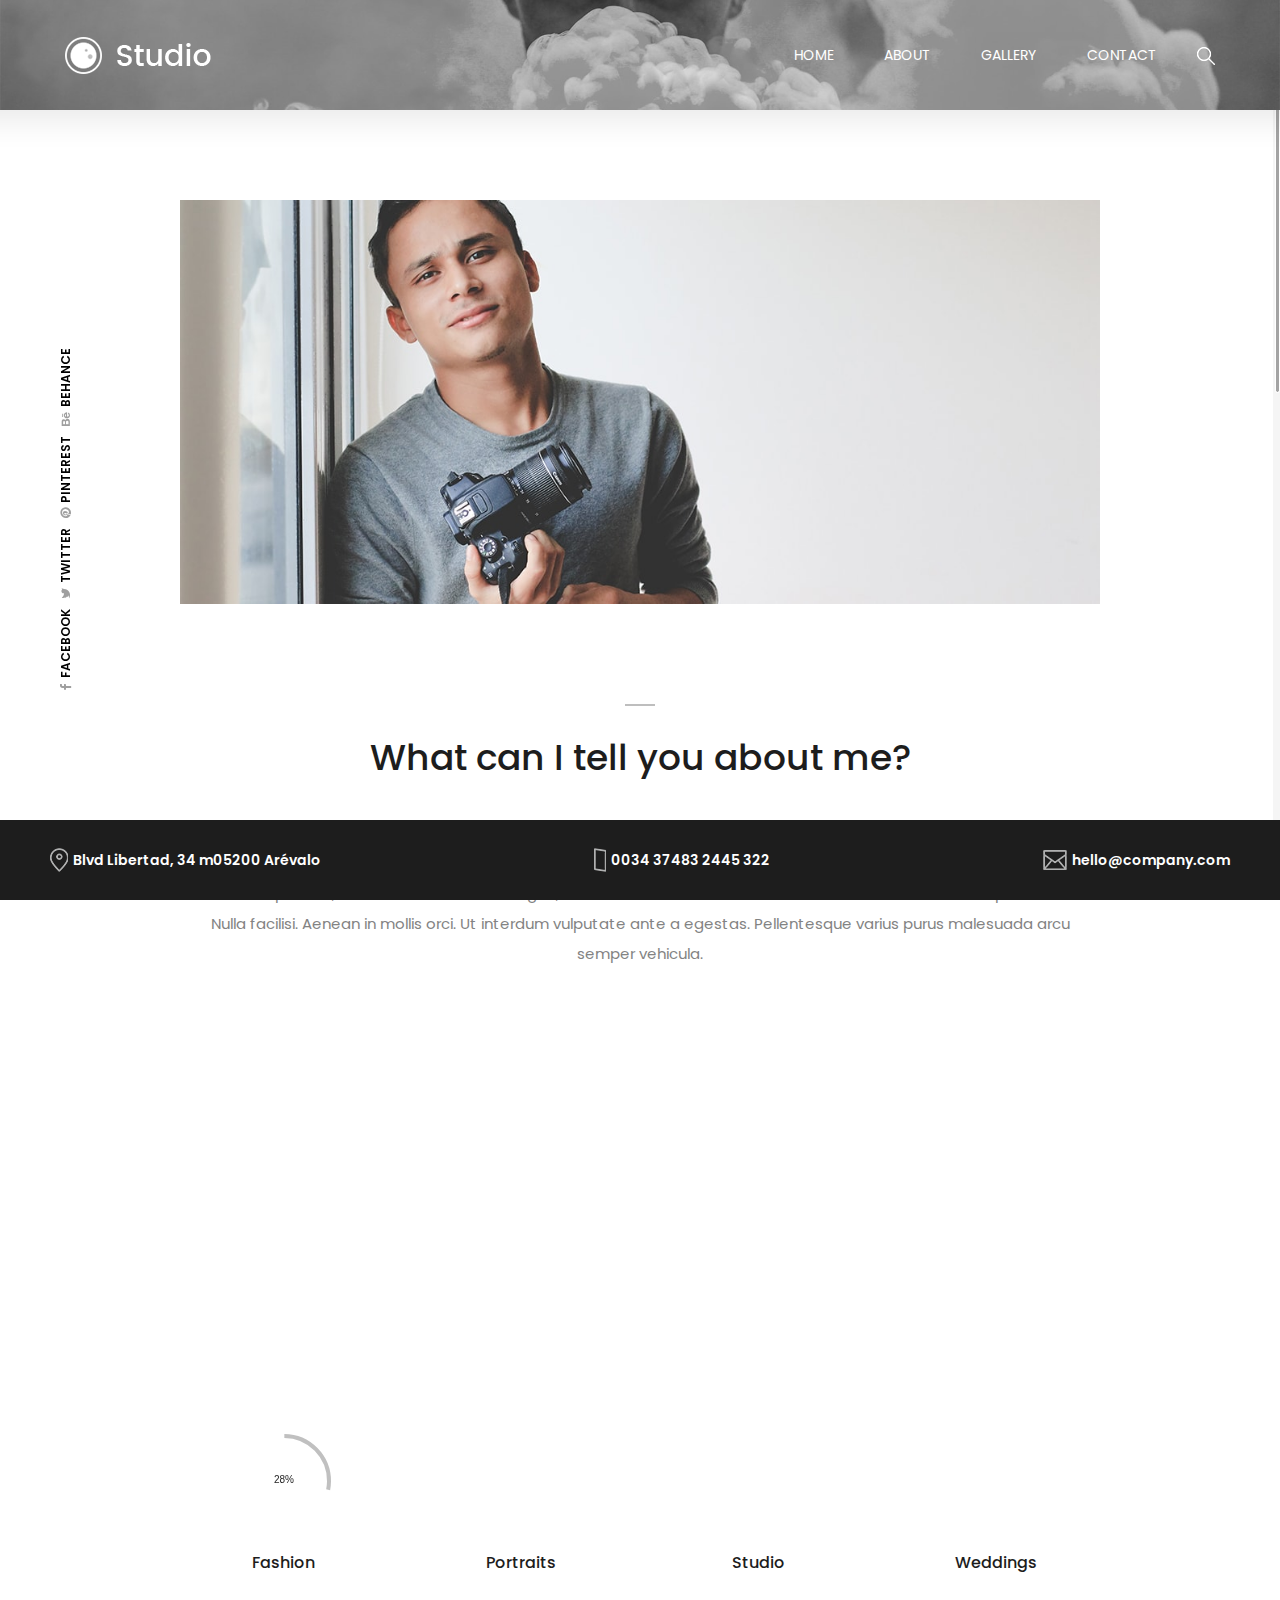
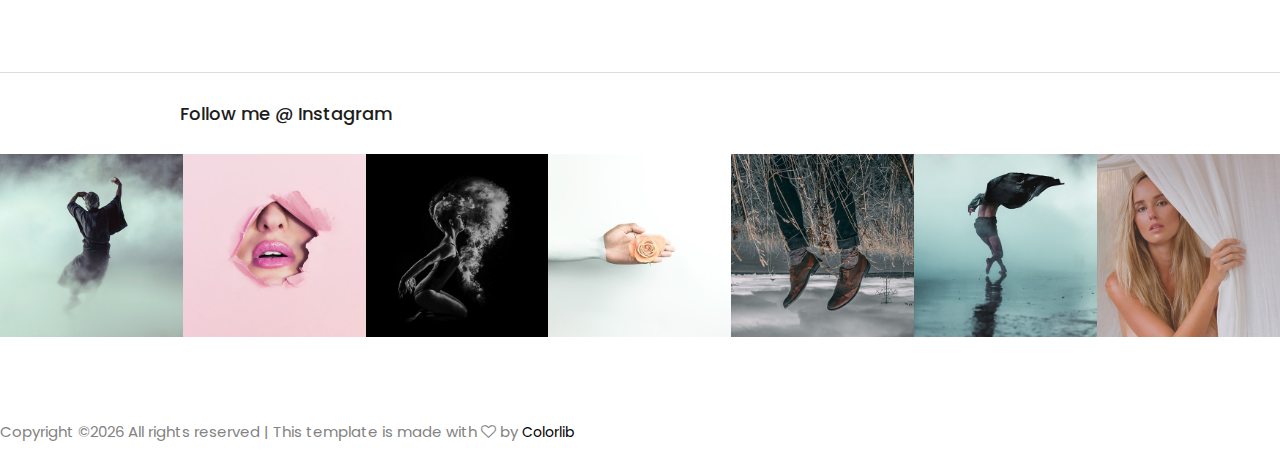
==== about-me.html @ e67a6302 "Initial Commit" ====
<!DOCTYPE html>
<html lang="en">

<head>
    <meta charset="UTF-8">
    <meta name="description" content="">
    <meta http-equiv="X-UA-Compatible" content="IE=edge">
    <meta name="viewport" content="width=device-width, initial-scale=1, shrink-to-fit=no">
    <!-- The above 4 meta tags *must* come first in the head; any other head content must come *after* these tags -->

    <!-- Title  -->
    <title>Studio - Creative Photography Template | About Me</title>

    

    <!-- Core Style CSS -->
    <link rel="stylesheet" href="css/core-style.css">
    <link rel="stylesheet" href="style.css">

    <!-- Responsive CSS -->
    <link href="css/responsive.css" rel="stylesheet">

</head>

<body>
    <!-- Preloader -->
    <div id="preloader">
        <div class="showbox">
            <div class="loader">
                <svg class="circular" viewBox="25 25 50 50">
                    <circle class="path" cx="50" cy="50" r="20" fill="none" stroke-width="2" stroke-miterlimit="10"/>
                </svg>
            </div>
        </div>
        <div class="questions-area text-center">
            <p>Did you know?</p>
            <ul>
                <li>The largest photography competition is 353,768 entries.</li>
                <li>Photography is the toughest profession in the world.</li>
                <li>The world’s largest photo album by dimensions was 13 ft 11.5 in x 17 ft.</li>
                <li>The world’s largest photo mosaic featured 176,175 pictures.</li>
                <li>The world’s largest camera lens was a 5200mm lens attached to a canon.</li>
            </ul>
        </div>
    </div>

    <!-- Gradient Background Overlay -->
    <div class="gradient-background-overlay"></div>

    <!-- Header Area Start -->
    <header class="header-area bg-img" style="background-image: url(img/bg-img/14.jpg);">
        <div class="container-fluid h-100">
            <div class="row h-100 align-items-center">
                <div class="col-12 h-100">
                    <div class="main-menu h-100">
                        <nav class="navbar h-100 navbar-expand-lg">
                            <!-- Logo Area  -->
                            <a class="navbar-brand" href="index.html"><img src="img/core-img/logo.png" alt="Logo"></a>

                            <button class="navbar-toggler" type="button" data-toggle="collapse" data-target="#studioMenu" aria-controls="studioMenu" aria-expanded="false" aria-label="Toggle navigation"><i class="fa fa-bars"></i> Menu</button>

                            <div class="collapse navbar-collapse" id="studioMenu">
                                <!-- Menu Area Start  -->
                                <ul class="navbar-nav ml-auto">
                                    <li class="nav-item active">
                                        <a class="nav-link" href="index.html">Home <span class="sr-only">(current)</span></a>
                                    </li>
                                   
                                    <li class="nav-item">
                                        <a class="nav-link" href="about-me.html">About</a>
                                    </li>
                                    <li class="nav-item">
                                        <a class="nav-link" href="portfolio.html">Gallery</a>
                                    </li>
                                   
                                    <li class="nav-item">
                                        <a class="nav-link" href="contact/contact.html">contact</a>
                                    </li>
                                </ul>
                                <!-- Search Form -->
                                <div class="header-search-form ml-auto">
                                    <form action="#">
                                        <input type="search" class="form-control" placeholder="Input your keyword then press enter..." id="search" name="search">
                                        <input class="d-none" type="submit" value="submit">
                                    </form>
                                </div>
                                <!-- Search btn -->
                                <div id="searchbtn">
                                    <img src="img/core-img/search.png" alt="">
                                </div>
                            </div>
                        </nav>
                    </div>
                </div>
            </div>
        </div>
    </header>
    <!-- Header Area End -->

    <!-- Social Sidebar Area Start -->
    <div class="social-sidebar-area">
        <!-- Social Area -->
        <div class="social-info-area">
            <a href="#" data-toggle="tooltip" data-placement="right" title="Facebook"><i class="fa fa-facebook" aria-hidden="true"></i> <span>Facebook</span></a>
            <a href="#" data-toggle="tooltip" data-placement="right" title="Twitter"><i class="fa fa-twitter" aria-hidden="true"></i> <span>Twitter</span></a>
            <a href="#" data-toggle="tooltip" data-placement="right" title="Pinterest"><i class="fa fa-pinterest" aria-hidden="true"></i> <span>Pinterest</span></a>
            <a href="#" data-toggle="tooltip" data-placement="right" title="Behance"><i class="fa fa-behance" aria-hidden="true"></i> <span>Behance</span></a>
        </div>
    </div>
    <!-- Social Sidebar Area End -->

    <!-- About Me Area Start -->
    <section class="about-me-area mt-100 section_padding_100">
        <div class="container">
            <div class="row justify-content-center">
                <div class="col-10">
                    <div class="about-me-thumb">
                        <img src="img/bg-img/about-me.jpg" alt="">
                    </div>
                </div>
                <div class="col-10">
                    <div class="about-content mt-100 mb-100 text-center">
                        <span></span>
                        <h2>What can I tell you about me?</h2>
                        <p>Lorem ipsum dolor sit amet, consectetur adipiscing elit. Sed vel lectus eu felis semper finibus ac eget ipsum. Lorem ipsum dolor sit amet, consectetur adipiscing elit. Etiam vulputate id justo quis facilisis. Vestibulum id orci ligula. Sed tempor, nunc ut sodales pulvinar, mauris ante euismod magna, at elementum lectus leo sed enim. Praesent dictum suscipit tincidunt. Nulla facilisi. Aenean in mollis orci. Ut interdum vulputate ante a egestas. Pellentesque varius purus malesuada arcu semper vehicula.</p>
                    </div>
                </div>
                <div class="col-10">
                    <div class="row">
                        <div class="col-12 col-md-4">
                            <div class="single-service-area section_padding_0_100 text-center wow fadeInUp" data-wow-delay="0.1s">
                                <img src="img/core-img/heart.png" alt="">
                                <h5>Wedding Photography</h5>
                                <p>Lorem ipsum dolor sit amet, consectetur adipiscing elit. Sed vel lectus eu felis semper finibus ac eget ipsum. Lorem ipsum.</p>
                            </div>
                        </div>
                        <div class="col-12 col-md-4">
                            <div class="single-service-area section_padding_0_100 text-center wow fadeInUp" data-wow-delay="0.4s">
                                <img src="img/core-img/photo-camera.png" alt="">
                                <h5>Studio Photography</h5>
                                <p>Lorem ipsum dolor sit amet, consectetur adipiscing elit. Sed vel lectus eu felis semper finibus ac eget ipsum. Lorem ipsum.</p>
                            </div>
                        </div>
                        <div class="col-12 col-md-4">
                            <div class="single-service-area section_padding_0_100 text-center wow fadeInUp" data-wow-delay="0.9s">
                                <img src="img/core-img/video-camera.png" alt="">
                                <h5>Portraits Photography</h5>
                                <p>Lorem ipsum dolor sit amet, consectetur adipiscing elit. Sed vel lectus eu felis semper finibus ac eget ipsum. Lorem ipsum.</p>
                            </div>
                        </div>
                    </div>
                </div>
                <div class="col-10">
                    <!-- Pie Bars Area Start -->
                    <div class="our-skills-area text-center">
                        <div class="row">
                            <div class="col-12 col-sm-6 col-md-3">
                                <div class="single-pie-bar" data-percent="75">
                                    <canvas class="bar-circle" width="100" height="100"></canvas>
                                    <h6>Fashion</h6>
                                </div>
                            </div>
                            <div class="col-12 col-sm-6 col-md-3">
                                <div class="single-pie-bar" data-percent="83">
                                    <canvas class="bar-circle" width="100" height="100"></canvas>
                                    <h6>Portraits</h6>
                                </div>
                            </div>
                            <div class="col-12 col-sm-6 col-md-3">
                                <div class="single-pie-bar" data-percent="25">
                                    <canvas class="bar-circle" width="100" height="100"></canvas>
                                    <h6>Studio</h6>
                                </div>
                            </div>
                            <div class="col-12 col-sm-6 col-md-3">
                                <div class="single-pie-bar" data-percent="95">
                                    <canvas class="bar-circle" width="100" height="100"></canvas>
                                    <h6>Weddings</h6>
                                </div>
                            </div>
                        </div>
                    </div>
                </div>
            </div>
        </div>
    </section>
    <!-- About Me Area End -->

    <!-- Follow Me Instagram Area Start -->
    <section class="follow-me-instagram-area clearfix">
        <div class="container">
            <div class="row">
                <div class="col-11 ml-auto">
                    <div class="follow-me-title">
                        <h5>Follow me @ Instagram</h5>
                    </div>
                </div>
            </div>
        </div>
        <!-- Instagram Feeds Area -->
        <div class="instagram-feeds-area owl-carousel">
            <div class="single-instagram-feeds">
                <img src="img/bg-img/i1.jpg" alt="">
                <a href="#"><i class="fa fa-instagram" aria-hidden="true"></i></a>
            </div>
            <div class="single-instagram-feeds">
                <img src="img/bg-img/i2.jpg" alt="">
                <a href="#"><i class="fa fa-instagram" aria-hidden="true"></i></a>
            </div>
            <div class="single-instagram-feeds">
                <img src="img/bg-img/i3.jpg" alt="">
                <a href="#"><i class="fa fa-instagram" aria-hidden="true"></i></a>
            </div>
            <div class="single-instagram-feeds">
                <img src="img/bg-img/i4.jpg" alt="">
                <a href="#"><i class="fa fa-instagram" aria-hidden="true"></i></a>
            </div>
            <div class="single-instagram-feeds">
                <img src="img/bg-img/i5.jpg" alt="">
                <a href="#"><i class="fa fa-instagram" aria-hidden="true"></i></a>
            </div>
            <div class="single-instagram-feeds">
                <img src="img/bg-img/i6.jpg" alt="">
                <a href="#"><i class="fa fa-instagram" aria-hidden="true"></i></a>
            </div>
            <div class="single-instagram-feeds">
                <img src="img/bg-img/i7.jpg" alt="">
                <a href="#"><i class="fa fa-instagram" aria-hidden="true"></i></a>
            </div>
        </div>
    </section>
    <!-- Follow Me Instagram Area End -->

    <!-- Footer Area Start -->
    <footer class="footer-area">
        <div class="container-fluid h-100">
            <div class="row h-100">
                <div class="col-12 h-100">
                    <div class="footer-content h-100 d-md-flex align-items-center justify-content-between">
                        <!-- Single Footer Content -->
                        <div class="single-footer-content">
                            <img src="img/core-img/map.png" alt="">
                            <a href="#">Blvd Libertad, 34 m05200 Arévalo</a>
                        </div>
                        <!-- Single Footer Content -->
                        <div class="single-footer-content">
                            <img src="img/core-img/smartphone.png" alt="">
                            <a href="#">0034 37483 2445 322</a>
                        </div>
                        <!-- Single Footer Content -->
                        <div class="single-footer-content">
                            <img src="img/core-img/envelope-2.png" alt="">
                            <a href="#">hello@company.com</a>
                        </div>
                    </div>
                </div>
            </div>
        </div>
    </footer>
    <!-- Footer Area End -->

    <!-- Link back to Colorlib can't be removed. Template is licensed under CC BY 3.0. -->
<p>Copyright &copy;<script>document.write(new Date().getFullYear());</script> All rights reserved | This template is made with <i class="fa fa-heart-o" aria-hidden="true"></i> by <a href="https://colorlib.com" target="_blank">Colorlib</a></p>
<!-- Link back to Colorlib can't be removed. Template is licensed under CC BY 3.0. -->

    <!-- jQuery (Necessary for All JavaScript Plugins) -->
    <script src="js/jquery/jquery-2.2.4.min.js"></script>
    <!-- Popper js -->
    <script src="js/popper.min.js"></script>
    <!-- Bootstrap js -->
    <script src="js/bootstrap.min.js"></script>
    <!-- Plugins js -->
    <script src="js/plugins.js"></script>
    <!-- Active js -->
    <script src="js/active.js"></script>

</body>

</html>
---- css/core-style.css ----
/* [Master Stylesheet] */

/* ------------- Index of Stylesheet -------------
:: 1.0 Import Web Fonts
:: 2.0 Import All CSS
:: 3.0 Common/Base CSS
:: 4.0 Header Area CSS
:: 5.0 Sidebar Area CSS
:: 6.0 Welcome Area CSS
:: 7.0 About Me Area CSS
:: 8.0 Follow Instagram Area CSS
:: 9.0 Footer Area CSS
:: 10.0 Portfolio Area CSS
:: 11.0 Blog & Contact Area CSS
:: 12.0 Elements Area CSS
------------------------------------------------ */

/* :: 1.0 Import Web Fonts */

@import url('https://fonts.googleapis.com/css?family=Poppins:300,400,500,600,700');

/* :: 2.0 Import All CSS */

@import '../css/bootstrap.min.css';
@import '../css/owl.carousel.css';
@import '../css/font-awesome.min.css';
@import '../css/pe-icon-7-stroke.css';
@import '../css/magnific-popup.css';
@import '../css/animate.css';

/* :: 3.0 Common/Base CSS */

* {
    margin: 0;
    padding: 0;
}

body {
    font-family: 'Poppins', sans-serif;
    font-weight: 400;
    overflow-x: hidden;
}

h1,
h2,
h3,
h4,
h5,
h6 {
    color: #1d1d1d;
    line-height: 1.2;
    font-family: 'Poppins', sans-serif;
    font-weight: 500;
}

p {
    color: #838383;
    font-size: 15px;
    line-height: 2;
    font-family: 'Poppins', sans-serif;
    font-weight: 400;
}

a:focus {
    outline: 0 solid;
}

a,
a:hover,
a:focus {
    -webkit-transition: all 500ms ease 0s;
    transition: all 500ms ease 0s;
    text-decoration: none;
    outline: none;
    font-size: 14px;
    color: #000;
    font-family: 'Poppins', sans-serif;
    font-weight: 400;
}

#preloader {
    position: fixed;
    z-index: 9999;
    width: 100%;
    height: 100%;
    background-color: #f2f4f8;
    top: 0;
    left: 0;
    display: -webkit-box;
    display: -ms-flexbox;
    display: flex;
    -webkit-box-pack: center;
    -ms-flex-pack: center;
    justify-content: center;
    -webkit-box-align: center;
    -ms-flex-align: center;
    align-items: center;
}

.questions-area ul li {
    display: none;
    font-size: 14px;
    font-weight: 500;
    color: #1d1d1d;
    -webkit-transition-duration: 500ms;
    transition-duration: 500ms;
}

.questions-area ul li.question-show {
    display: block;
}

.questions-area {
    padding: 0 15px;
    position: absolute;
    bottom: 100px;
    z-index: 15;
    width: 100%;
    height: auto;
    left: 0;
}

.questions-area p {
    margin-bottom: 0;
}

.showbox {
    position: relative;
    top: 0;
    bottom: 0;
    left: 0;
    right: 0;
    padding: 0;
}

.loader {
    position: relative;
    margin: 0 auto;
    width: 60px;
}

.loader:before {
    content: '';
    display: block;
    padding-top: 100%;
}

.circular {
    -webkit-animation: rotate 2s linear infinite;
    animation: rotate 2s linear infinite;
    height: 100%;
    -webkit-transform-origin: center center;
    transform-origin: center center;
    width: 100%;
    position: absolute;
    top: 0;
    bottom: 0;
    left: 0;
    right: 0;
    margin: auto;
}

.path {
    stroke-dasharray: 1, 200;
    stroke-dashoffset: 0;
    -webkit-animation: dash 1.5s ease-in-out infinite, color 6s ease-in-out infinite;
    animation: dash 1.5s ease-in-out infinite, color 6s ease-in-out infinite;
    stroke-linecap: round;
}

@-webkit-keyframes rotate {
    100% {
        -webkit-transform: rotate(360deg);
        transform: rotate(360deg);
    }
}

@keyframes rotate {
    100% {
        -webkit-transform: rotate(360deg);
        transform: rotate(360deg);
    }
}

@-webkit-keyframes dash {
    0% {
        stroke-dasharray: 1, 200;
        stroke-dashoffset: 0;
    }
    50% {
        stroke-dasharray: 89, 200;
        stroke-dashoffset: -35px;
    }
    100% {
        stroke-dasharray: 89, 200;
        stroke-dashoffset: -124px;
    }
}

@keyframes dash {
    0% {
        stroke-dasharray: 1, 200;
        stroke-dashoffset: 0;
    }
    50% {
        stroke-dasharray: 89, 200;
        stroke-dashoffset: -35px;
    }
    100% {
        stroke-dasharray: 89, 200;
        stroke-dashoffset: -124px;
    }
}

@-webkit-keyframes color {
    100%,
    0% {
        stroke: #d62d20;
    }
    40% {
        stroke: #0057e7;
    }
    66% {
        stroke: #008744;
    }
    80%,
    90% {
        stroke: #ffa700;
    }
}

@keyframes color {
    100%,
    0% {
        stroke: #d62d20;
    }
    40% {
        stroke: #0057e7;
    }
    66% {
        stroke: #008744;
    }
    80%,
    90% {
        stroke: #ffa700;
    }
}

ul,
ol {
    margin: 0;
}

ol li,
ul li {
    list-style: outside none none;
}

img {
    height: auto;
    max-width: 100%;
}

.studio-table {
    display: table;
    z-index: 9;
    position: absolute;
    width: 100%;
    height: 100%;
    margin: 0;
}

.studio-table-cell {
    display: table-cell;
    vertical-align: middle;
}

.mt-15 {
    margin-top: 15px;
}

.mt-30 {
    margin-top: 30px;
}

.mt-50 {
    margin-top: 50px;
}

.mt-70 {
    margin-top: 70px;
}

.mt-100 {
    margin-top: 100px;
}

.mb-15 {
    margin-bottom: 15px;
}

.mb-30 {
    margin-bottom: 30px;
}

.mb-50 {
    margin-bottom: 50px;
}

.ml-15 {
    margin-left: 15px;
}

.ml-30 {
    margin-left: 30px;
}

.mr-15 {
    margin-right: 15px;
}

.mr-30 {
    margin-right: 30px;
}

.mb-70 {
    margin-bottom: 70px;
}

.mb-100 {
    margin-bottom: 100px;
}

.bg-img {
    background-position: center center;
    background-size: cover;
    background-repeat: no-repeat;
}

.bg-gray {
    background-color: #f6f6f6;
}

.bg-transparent {
    background-color: transparent;
}

.bg-transparent-dark {
    background-color: rgba(0, 0, 0, 0.5) !important;
}

.bg-transparent-light {
    background-color: rgba(255, 255, 255, 0.5) !important;
}

.font-bold {
    font-weight: 700;
}

.font-light {
    font-weight: 300;
}

.height-500 {
    height: 500px !important;
}

.height-600 {
    height: 600px !important;
}

.height-700 {
    height: 700px !important;
}

.height-800 {
    height: 800px !important;
}

#scrollUp {
    background-color: #222;
    border-radius: 0;
    bottom: 100px;
    box-shadow: 0 2px 6px 0 rgba(0, 0, 0, 0.3);
    color: #fff;
    font-size: 24px;
    height: 40px;
    line-height: 40px;
    right: 0;
    text-align: center;
    width: 35px;
}

.section_padding_100 {
    padding: 100px 0;
}

.section_padding_50 {
    padding: 50px 0;
}

.section_padding_100_70 {
    padding: 100px 0 70px;
}

.section_padding_100_50 {
    padding: 100px 0 50px;
}

.section_padding_100_0 {
    padding: 100px 0 0;
}

.section_padding_0_100 {
    padding: 0 0 100px;
}

.section_heading {
    margin-bottom: 50px;
    position: relative;
    z-index: 1;
}

.section_heading h2 {
    font-size: 48px;
    margin-bottom: 0;
    text-transform: uppercase;
}

.section_heading.text-left {
    text-align: left !important;
}

.studio-btn {
    display: inline-block;
    color: #fff;
    background-color: #1d1d1d;
    height: 52px;
    padding: 0 15px;
    border-radius: 0;
    line-height: 52px;
    font-size: 16px;
    min-width: 140px;
}

.studio-btn > img {
    padding-right: 5px;
}

.studio-btn:hover,
.studio-btn:focus {
    color: #fff;
    font-size: 16px;
}

/* :: 4.0 Header Area CSS */

.header-area {
    width: 100%;
    height: 110px;
    position: fixed;
    z-index: 1000;
    top: 0;
    left: 0;
    padding: 0 34px;
}

#searchbtn {
    cursor: pointer;
    margin-left: 15px;
}

.header-search-form,
.search-form-on .navbar-nav {
    display: none;
}

.search-form-on .header-search-form {
    display: block;
}

.header-area .main-menu .nav-link {
    font-size: 14px;
    text-transform: uppercase;
    color: #ffffff;
    padding: 0 25px;
}

.header-area .main-menu .nav-link:hover,
.header-area .main-menu .nav-link:focus {
    color: #fff;
}

.dropdown-menu.show {
    border: none;
    padding: 15px 0;
    box-shadow: 0 5px 40px rgba(0, 0, 0, 0.15);
    margin-top: 15px;
}

.dropdown-item {
    text-transform: uppercase;
    font-size: 13px;
}

.dropdown-item:hover {
    color: #000;
    font-size: 13px;
}

.header-search-form form input {
    width: 600px;
    height: 35px;
    padding: 5px 15px;
    font-size: 12px;
    color: #fff;
    border: none;
    background-color: transparent;
    border: 2px solid rgba(255, 255, 255, 0.6);
    border-radius: 30px;
    -webkit-transition-duration: 500ms;
    transition-duration: 500ms;
}

.header-search-form form input:focus {
    box-shadow: none;
    border-color: rgba(255, 255, 255, 1);
    background-color: transparent;
}

.gradient-background-overlay {
    position: fixed;
    z-index: 3;
    top: 0;
    left: 0;
    width: 100%;
    height: 150px;
}

.gradient-background-overlay:before {
    content: "";
    position: absolute;
    height: 150px;
    width: 100%;
    z-index: -1;
    top: 0;
    left: 0;
    background: rgba(0, 0, 0, 0.3);
    background: -webkit-linear-gradient(top, rgba(0, 0, 0, 0.3) 0%, rgba(0, 0, 0, 0.01) 90%, rgba(0, 0, 0, 0) 100%);
    background: linear-gradient(to bottom, rgba(0, 0, 0, 0.3) 0%, rgba(0, 0, 0, 0.01) 90%, rgba(0, 0, 0, 0) 100%);
}

/* :: 5.0 Sidebar Area CSS */

.social-sidebar-area {
    width: 120px;
    height: 72%;
    background-color: transparent;
    position: fixed;
    bottom: 100px;
    left: 0;
    z-index: 100;
    overflow: hidden;
}

.social-info-area {
    display: -webkit-box;
    display: -ms-flexbox;
    display: flex;
    -webkit-transform: rotate(-90deg);
    transform: rotate(-90deg);
    position: absolute;
    bottom: 270px;
    left: -110px;
    z-index: 10;
    -webkit-box-pack: center;
    -ms-flex-pack: center;
    justify-content: center;
    -webkit-box-align: center;
    -ms-flex-align: center;
    align-items: center;
}

.social-info-area a {
    text-transform: uppercase;
    font-size: 12px;
    font-weight: 600;
    display: -webkit-box;
    display: -ms-flexbox;
    display: flex;
    -webkit-box-align: center;
    -ms-flex-align: center;
    align-items: center;
    padding: 5px;
    line-height: 1;
}

.social-info-area a i {
    font-size: 12px;
    color: #9f9f9f;
    margin-right: 5px;
}

.message-box > a {
    width: 120px;
    height: 100px;
    position: absolute;
    left: 0;
    bottom: 0;
    background-color: #101010;
    text-align: center;
    color: #fff;
    font-size: 30px;
    display: -moz-flex;
    display: -ms-flex;
    display: -o-flex;
    display: -webkit-box;
    display: -ms-flexbox;
    display: flex;
    -webkit-box-align: center;
    -ms-flex-align: center;
    align-items: center;
    -webkit-box-pack: center;
    -ms-flex-pack: center;
    justify-content: center;
}

.message-box > a > img {
    max-width: 40px;
}

/* :: 6.0 Welcome Area CSS */

.welcome-area {
    position: relative;
    z-index: 2;
    width: 100%;
    height: 100vh !important;
}

.carousel-indicators {
    position: fixed;
    right: 0;
    bottom: 0;
    left: 0;
    width: 100%;
    height: auto;
    margin: 0;
    z-index: 9999;
}

.carousel-indicators li {
    width: 100%;
    height: 100px;
    margin-right: 0;
    margin-left: 0;
    text-indent: -9999999px;
    background-color: #fff;
    cursor: pointer;
    -webkit-transition-duration: 500ms;
    transition-duration: 500ms;
}

.carousel-indicators li:after,
.carousel-indicators li:before {
    display: none;
}

.carousel-indicators li.active:after {
    content: '';
    display: block;
    width: 16px;
    height: 16px;
    top: -26px;
    z-index: 1100;
    position: absolute;
    background-image: url(../img/core-img/active.png);
}

.carousel-item:after {
    position: absolute;
    width: 100%;
    height: 100%;
    top: 0;
    left: 0;
    background-color: rgba(0, 0, 0, 0.17);
    content: '';
    z-index: -1;
}

.carousel-content {
    display: -webkit-box;
    display: -ms-flexbox;
    display: flex;
    -webkit-box-align: center;
    -ms-flex-align: center;
    align-items: center;
}

.slide-text {
    padding: 25px 30px 15px;
    border-left: 3px solid #fff;
    margin-left: 200px;
    background-color: rgba(255, 255, 255, 0.2);
    display: -webkit-box;
    display: -ms-flexbox;
    display: flex;
    -webkit-box-align: baseline;
    -ms-flex-align: baseline;
    align-items: baseline;
    margin-top: -100px;
}

.slide-text h2 {
    margin-bottom: 0;
    font-size: 36px;
    color: #fff;
    line-height: 1;
}

.slide-text span {
    font-size: 100px;
    color: #fff;
    line-height: 1;
    font-weight: 100;
}

/* :: 7.0 About Me Area CSS */

.about-content span {
    width: 30px;
    height: 2px;
    background-color: #bebebe;
    margin: 0 auto 30px;
    display: block;
}

.about-content h2 {
    margin-bottom: 40px;
    font-size: 36px;
}

.single-service-area img {
    margin-bottom: 50px;
}

.single-service-area h5 {
    margin-bottom: 20px;
}

.single-pie-bar h6 {
    margin-top: 15px;
    margin-bottom: 0;
}

/* :: 8.0 Follow Instagram Area CSS */

.follow-me-instagram-area {
    border-top: 1px solid #dcdcdc;
    margin-bottom: 80px;
}

.follow-me-title h5 {
    margin: 30px 0;
    font-size: 18px;
}

.single-instagram-feeds a {
    position: absolute;
    width: 100%;
    height: 100%;
    background-color: rgba(34, 34, 34, 0.7);
    top: 0;
    display: -webkit-box;
    display: -ms-flexbox;
    display: flex;
    -webkit-box-align: center;
    -ms-flex-align: center;
    align-items: center;
    color: #fff;
    font-size: 30px;
    -webkit-box-pack: center;
    -ms-flex-pack: center;
    justify-content: center;
    opacity: 0;
    -ms-filter: "progid:DXImageTransform.Microsoft.Alpha(Opacity=0)";
    -webkit-transition-duration: 500ms;
    transition-duration: 500ms;
}

.single-instagram-feeds:hover a {
    opacity: 1;
    -ms-filter: "progid:DXImageTransform.Microsoft.Alpha(Opacity=100)";
}

/* :: 9.0 Footer Area CSS */

.footer-area {
    position: fixed;
    z-index: 100;
    background-color: #1d1d1d;
    height: 80px;
    width: 100%;
    padding: 0 35px;
    bottom: 0;
    left: 0;
}

.single-footer-content {
    display: -webkit-box;
    display: -ms-flexbox;
    display: flex;
    -webkit-box-align: center;
    -ms-flex-align: center;
    align-items: center
}

.single-footer-content > a {
    font-size: 14px;
    font-weight: 600;
    color: #fff;
    margin-left: 5px;
    line-height: 1;
}

/* :: 10.0 Portfolio Area CSS */

.gallery_area {
    height: calc(100% - 380px);
    width: calc(100% - 245px);
    overflow-y: scroll;
    position: fixed;
    z-index: 1;
    top: 200px;
    left: 185px;
    right: 60px;
    padding-right: 45px;
}

.portfolio-menu button {
    background-color: transparent;
    font-size: 15px;
    color: #838383;
    padding: 0 20px;
    -webkit-transition-duration: 500ms;
    transition-duration: 500ms;
}

.portfolio-menu button.active,
.portfolio-menu button:hover {
    color: #1d1d1d;
}

.portfolio-menu button:focus {
    box-shadow: none;
}

.gallery_menu {
    margin-bottom: 100px;
}

.column_single_gallery_item {
    margin-bottom: 30px;
}

.column_single_gallery_item img {
    width: 100%;
}

.hover_overlay {
    position: absolute;
    width: calc(100% - 30px);
    height: 100%;
    background-color: rgba(0, 0, 0, 0.3);
    top: 0;
    left: 15px;
    display: -webkit-box;
    display: -ms-flexbox;
    display: flex;
    -webkit-box-align: center;
    -ms-flex-align: center;
    align-items: center;
    -webkit-box-pack: center;
    -ms-flex-pack: center;
    justify-content: center;
    opacity: 0;
    -ms-filter: "progid:DXImageTransform.Microsoft.Alpha(Opacity=0)";
    -webkit-transition-duration: 500ms;
    transition-duration: 500ms;
}

.hover_overlay a {
    font-size: 30px;
    color: #fff;
}

.column_single_gallery_item:hover .hover_overlay {
    opacity: 1;
    -ms-filter: "progid:DXImageTransform.Microsoft.Alpha(Opacity=100)";
}

/* :: 11.0 Blog & Contact Area CSS */

.blog-content span,
.contact-heading-text span {
    display: block;
    width: 30px;
    height: 3px;
    background-color: #bebebe;
    margin: 0 auto 30px;
}

.blog-content h2,
.contact-heading-text h2 {
    font-size: 36px;
}

.contact-heading-text h2,
.blog-content p {
    margin-bottom: 50px;
}

.post-date,
.post-date:hover,
.post-date:focus {
    display: block;
    font-size: 14px;
    margin-bottom: 5px;
    font-weight: 500;
}

.post-author,
.post-author:hover,
.post-author:focus {
    font-size: 12px;
    text-transform: uppercase;
    color: #838383;
    display: block;
    margin-bottom: 50px;
}

.pagination-area .page-link {
    color: #1d1d1d;
    border: none;
    font-size: 16px;
    font-weight: 500;
    position: relative;
    z-index: 1;
}

.page-item.active .page-link {
    z-index: 1;
    color: #1d1d1d;
    background-color: transparent;
    border-color: transparent;
    padding-right: 80px;
}

.page-item.active .page-link:after {
    content: '';
    width: 70px;
    height: 2px;
    background-color: #1d1d1d;
    position: absolute;
    bottom: 13px;
    left: 45px;
}

.contact-form-area form .form-control {
    margin-bottom: 30px;
    font-size: 14px;
    font-style: italic;
    height: 60px;
    border-bottom: 2px solid #c0c0c0;
    border-top: 0;
    border-left: 0;
    border-radius: 0;
    border-right: none;
    background-color: transparent;
    -webkit-transition-duration: 500ms;
    transition-duration: 500ms;
}

.contact-form-area form .form-control:focus {
    box-shadow: none;
    border-color: #1d1d1d;
    -webkit-transition-duration: 500ms;
    transition-duration: 500ms;
}

.contact-form-area form textarea.form-control {
    height: 200px;
}

.map-area {
    position: relative;
    z-index: 1;
    padding-bottom: 100px;
}

#googleMap {
    width: 100%;
    height: 485px;
    position: relative;
    z-index: 1;
}

.contact-core-info {
    position: absolute;
    top: 30px;
    width: 280px;
    background-color: #1d1d1d;
    z-index: 1000;
    left: -90px;
    padding: 15px 40px;
    text-align: center;
    height: calc(100% - 60px);
}

.contact-core-info img {
    margin-bottom: 50px;
}

.contact-core-info .single-footer-content {
    display: block;
    margin-bottom: 10px;
    text-align: center;
}

.contact-core-info .single-footer-content img {
    display: block;
    margin: 0 auto 10px;
}

.contact-popup-form .modal-content {
    padding: 50px;
}

.contact-popup-form .modal-content {
    padding: 50px;
    border: none;
    box-shadow: 0 5px 50px rgba(0, 0, 0, 0.15);
    background-color: rgba(255, 255, 255, 0.9);
}

/* :: 12.0 Elements Area CSS */

/* Accordians */

.elements-title h2 {
    font-size: 36px;
    margin-bottom: 100px;
}

.panel {
    background-color: #fff;
    border: 0 solid transparent;
    border-radius: 4px;
    box-shadow: 0 0 0 transparent;
    margin-bottom: 15px;
}

.single-accordion:last-of-type {
    margin-bottom: 0px;
}

.single-accordion h6 a {
    background-color: #1d1d1d;
    border-radius: 0;
    color: #fff;
    display: block;
    margin: 0;
    padding: 20px 60px 20px 20px;
    position: relative;
    font-size: 16px;
    text-transform: capitalize;
    font-weight: 500;
}

.single-accordion h6 a.collapsed {
    background-color: #aeaeae;
    color: #fff;
}

.single-accordion h6 a span {
    font-size: 10px;
    position: absolute;
    right: 20px;
    text-align: center;
    top: 25px;
}

.single-accordion h6 a.collapsed span.accor-close {
    opacity: 0;
    -ms-filter: "progid:DXImageTransform.Microsoft.Alpha(Opacity=0)";
    filter: alpha(opacity=0);
}

span.accor-open {
    opacity: 0;
    -ms-filter: "progid:DXImageTransform.Microsoft.Alpha(Opacity=0)";
    filter: alpha(opacity=0);
}

.single-accordion h6 a.collapsed span.accor-open {
    opacity: 1;
    -ms-filter: "progid:DXImageTransform.Microsoft.Alpha(Opacity=100)";
    filter: alpha(opacity=100);
}

.single-accordion h6 {
    margin-bottom: 0;
    text-transform: uppercase;
}

.single-accordion .accordion-content {
    border-top: 0 solid transparent;
    box-shadow: none;
}

.single-accordion .accordion-content p {
    padding: 20px 15px 5px;
    margin-bottom: 0;
}

/* barfiller */

.single_progress_bar {
    margin-bottom: 20px;
}

.single_progress_bar:last-of-type {
    margin-bottom: 0;
}

.barfiller {
    background: #e0e0e0;
    border: none;
    border-radius: 0;
    box-shadow: none;
    height: 2px;
    margin-bottom: 5px;
    position: relative;
    width: 100%;
}

.barfiller .fill {
    display: block;
    position: relative;
    width: 0px;
    height: 100%;
    background: #333;
    z-index: 1;
}

.barfiller .tipWrap {
    display: none;
}

.barfiller .tip {
    margin-top: 15px;
    font-size: 15px;
    color: #838383;
    left: 0px;
    position: absolute;
    z-index: 2;
    background: transparent;
}

.barfiller .tip:after {
    display: none;
}

.single_progress_bar p {
    margin-bottom: 0;
    margin-top: 10px;
}

/* Cool Facts */

.counter-area h2 {
    font-size: 36px;
}

.counter-area h6 {
    margin-bottom: 0;
    color: #838383;
}

.studio-btn.studio-btn-2 {
    background-color: transparent;
    border: 2px solid #1d1d1d;
    color: #1d1d1d;
}

.studio-btn.studio-btn-4 {
    background-color: transparent;
    border: 2px solid #aeaeae;
    color: #aeaeae;
}

/* Sonar CSS */

.carousel-indicators li.active:before {
    content: '';
    display: inline-block;
    position: absolute;
    width: 14px;
    height: 14px;
    border-radius: 50%;
    top: -25px;
    left: 1px;
    -webkit-animation: sonar-effect 1s ease-in-out .1s infinite;
    animation: sonar-effect 1s ease-in-out .1s infinite;
    z-index: 1;
    background-color: #fff;
}


@-webkit-keyframes sonar-effect {
    0% {
        opacity: 0;
        -ms-filter: "progid:DXImageTransform.Microsoft.Alpha(Opacity=0)";
    }
    50% {
        opacity: 0.5;
        -ms-filter: "progid:DXImageTransform.Microsoft.Alpha(Opacity=50)";
        box-shadow: 0 0 0 3px #fff, 0 0 5px 5px #fff, 0 0 0 5px #fff;
    }
    100% {
        box-shadow: 0 0 0 3px #fff, 0 0 5px 5px #fff, 0 0 0 5px #fff;
        -webkit-transform: scale(1.5);
        transform: scale(1.5);
        opacity: 0;
        -ms-filter: "progid:DXImageTransform.Microsoft.Alpha(Opacity=0)";
    }
}


@keyframes sonar-effect {
    0% {
        opacity: 0;
        -ms-filter: "progid:DXImageTransform.Microsoft.Alpha(Opacity=0)";
    }
    50% {
        opacity: 0.5;
        -ms-filter: "progid:DXImageTransform.Microsoft.Alpha(Opacity=50)";
        box-shadow: 0 0 0 3px #fff, 0 0 5px 5px #fff, 0 0 0 5px #fff;
    }
    100% {
        box-shadow: 0 0 0 3px #fff, 0 0 5px 5px #fff, 0 0 0 5px #fff;
        -webkit-transform: scale(1.5);
        transform: scale(1.5);
        opacity: 0;
        -ms-filter: "progid:DXImageTransform.Microsoft.Alpha(Opacity=0)";
    }
}
---- css/responsive.css ----
@media only screen and (min-width: 992px) and (max-width: 1199px) {
    .social-sidebar-area,
    .message-box > a {
        width: 80px;
    }
    .message-box > a {
        height: 80px;
    }
    .social-info-area {
        left: -160px;
    }
    .gallery_area {
        height: calc(100% - 380px);
        width: calc(100% - 180px);
        left: 120px;
        right: 60px;
        padding-right: 45px;
    }
    .social-sidebar-area {
        height: 65%;
    }
    .social-info-area {
        left: -25px;
        bottom: 190px;
    }
    .social-info-area > a > span {
        display: none;
    }
    .social-info-area a i {
        font-size: 14px;
        margin-right: 10px;
    }
}

@media only screen and (min-width: 768px) and (max-width: 991px) {
    .navbar {
        padding: 0;
    }
    .navbar-toggler {
        padding: 0;
        font-size: 20px;
        background-color: transparent;
        border: none;
        border-radius: 6px;
        width: 120px;
        height: 35px;
        color: #fff;
        line-height: 28px;
        margin: 38px 0;
        border: 2px solid #fff;
        font-weight: 400;
    }
    #studioMenu {
        padding: 30px;
        background-color: #1d1d1d;
        z-index: 1002;
    }
    .header-area .main-menu .nav-link {
        padding: 5px 15px;
    }
    .header-search-form form input {
        width: 570px;
        margin-bottom: 15px;
    }
    .social-sidebar-area,
    .message-box > a {
        width: 80px;
    }
    .message-box > a {
        height: 80px;
    }
    .social-sidebar-area {
        bottom: 50px;
        height: 70%;
    }
    .social-info-area {
        left: -25px;
        bottom: 190px;
    }
    .social-info-area > a > span {
        display: none;
    }
    .social-info-area a i {
        font-size: 14px;
        margin-right: 10px;
    }
    .slide-text {
        margin-left: 120px;
        margin-top: -50px;
    }
    .carousel-indicators li {
        height: 50px;
    }
    .slide-text span {
        font-size: 60px;
    }
    .gallery_area {
        height: calc(100% - 380px);
        width: calc(100% - 130px);
        left: 100px;
        right: 30px;
        padding-right: 30px;
    }
    .portfolio-menu button {
        padding: 0 10px;
    }
    .counter-area h2 {
        font-size: 24px;
    }
    .counter-area h6 {
        font-size: 12px;
    }
    .elements-title h2 {
        font-size: 24px;
        margin-bottom: 50px;
    }
}

@media only screen and (min-width: 320px) and (max-width: 767px) {
    p {
        font-size: 14px;
    }
    .navbar {
        padding: 0;
    }
    .navbar-toggler {
        padding: 0;
        font-size: 16px;
        background-color: transparent;
        border-radius: 6px;
        width: 90px;
        height: 30px;
        color: #fff;
        line-height: 28px;
        margin: 20px 0;
        border: 2px solid #fff;
        font-weight: 400;
    }
    #studioMenu {
        padding: 20px;
        background-color: #1d1d1d;
        z-index: 1002;
    }
    .header-area .main-menu .nav-link {
        padding: 5px 15px;
    }
    .header-search-form form input {
        width: 570px;
        margin-bottom: 15px;
    }
    .header-area {
        height: 70px;
        padding: 0 0;
    }
    .navbar-brand {
        margin-right: 0;
        max-width: 100px;
    }
    .header-search-form form input {
        width: 100%;
        margin-bottom: 15px;
        font-size: 10px;
    }
    .social-sidebar-area,
    .message-box > a {
        width: 50px;
    }
    .message-box > a {
        height: 50px;
    }
    .social-sidebar-area {
        bottom: 40px;
    }
    .carousel-indicators li {
        height: 40px;
    }
    .social-info-area {
        left: -27px;
        bottom: 130px;
    }
    .social-info-area > a > span {
        display: none;
    }
    .gradient-background-overlay,
    .gradient-background-overlay:before {
        height: 90px;
    }
    .slide-text {
        padding: 15px 15px 10px;
        margin-left: 65px;
        margin-top: -40px;
    }
    .slide-text span {
        font-size: 24px;
    }
    .slide-text h2 {
        font-size: 16px;
    }
    .contact-popup-form .modal-content {
        padding: 15px;
    }
    .blog-content h2,
    .contact-heading-text h2 {
        font-size: 20px;
    }
    .contact-heading-text h2,
    .blog-content p {
        margin-bottom: 30px;
    }
    .modal-dialog {
        width: 240px;
        margin: 30px auto;
    }
    .about-content h2 {
        margin-bottom: 30px;
        font-size: 20px;
    }
    .single-pie-bar {
        margin-bottom: 50px;
    }
    .follow-me-instagram-area {
        border-top: 1px solid #dcdcdc;
        margin-bottom: 0;
    }
    .footer-area {
        position: relative;
        height: auto;
        padding: 30px 0 15px;
        bottom: 0;
        left: 0;
    }
    .single-footer-content {
        margin-bottom: 15px;
        -webkit-box-pack: center;
        -ms-flex-pack: center;
        justify-content: center;
    }
    .gallery_area {
        height: auto;
        width: calc(100% - 90px);
        overflow-y: auto;
        position: relative;
        z-index: 1;
        top: 100px;
        left: 60px;
        right: 15px;
        padding-right: 15px;
    }
    .portfolio-menu button {
        font-size: 12px;
        padding: 0 5px;
    }
    .gallery_menu {
        margin-bottom: 30px;
    }
    #scrollUp {
        display: none !important;
    }
    .page-item.active .page-link:after {
        width: 40px;
    }
    .page-item.active .page-link {
        padding-right: 40px;
    }
    .pagination-area .page-link {
        font-size: 14px;
    }
    .pagination-area.mb-100 {
        margin-bottom: 0;
    }
    .blog-area.mt-100,
    .about-me-area.mt-100,
    .contact-area.mt-100 {
        margin-top: 70px;
    }
    .contact-core-info {
        width: 200px;
        left: -40px;
        padding: 15px;
    }
    .single-cool-fact {
        margin-bottom: 30px;
    }
    .elements-title h2 {
        font-size: 20px;
        margin-bottom: 30px;
    }
    .studio-buttons-area .btn {
        margin-bottom: 15px;
    }
    .message-box > a > img {
        max-width: 30px;
    }
}

@media only screen and (min-width: 480px) and (max-width: 767px) {
    .modal-dialog {
        width: 320px;
    }
}

@media only screen and (min-width: 576px) and (max-width: 767px) {
    #scrollUp {
        display: block !important;
    }
    .slide-text span {
        font-size: 36px;
    }
    .slide-text h2 {
        font-size: 20px;
    }
    .modal-dialog {
        width: 450px;
    }
    .contact-popup-form .modal-content {
        padding: 50px 15px;
    }
    .portfolio-menu button {
        font-size: 14px;
    }
}
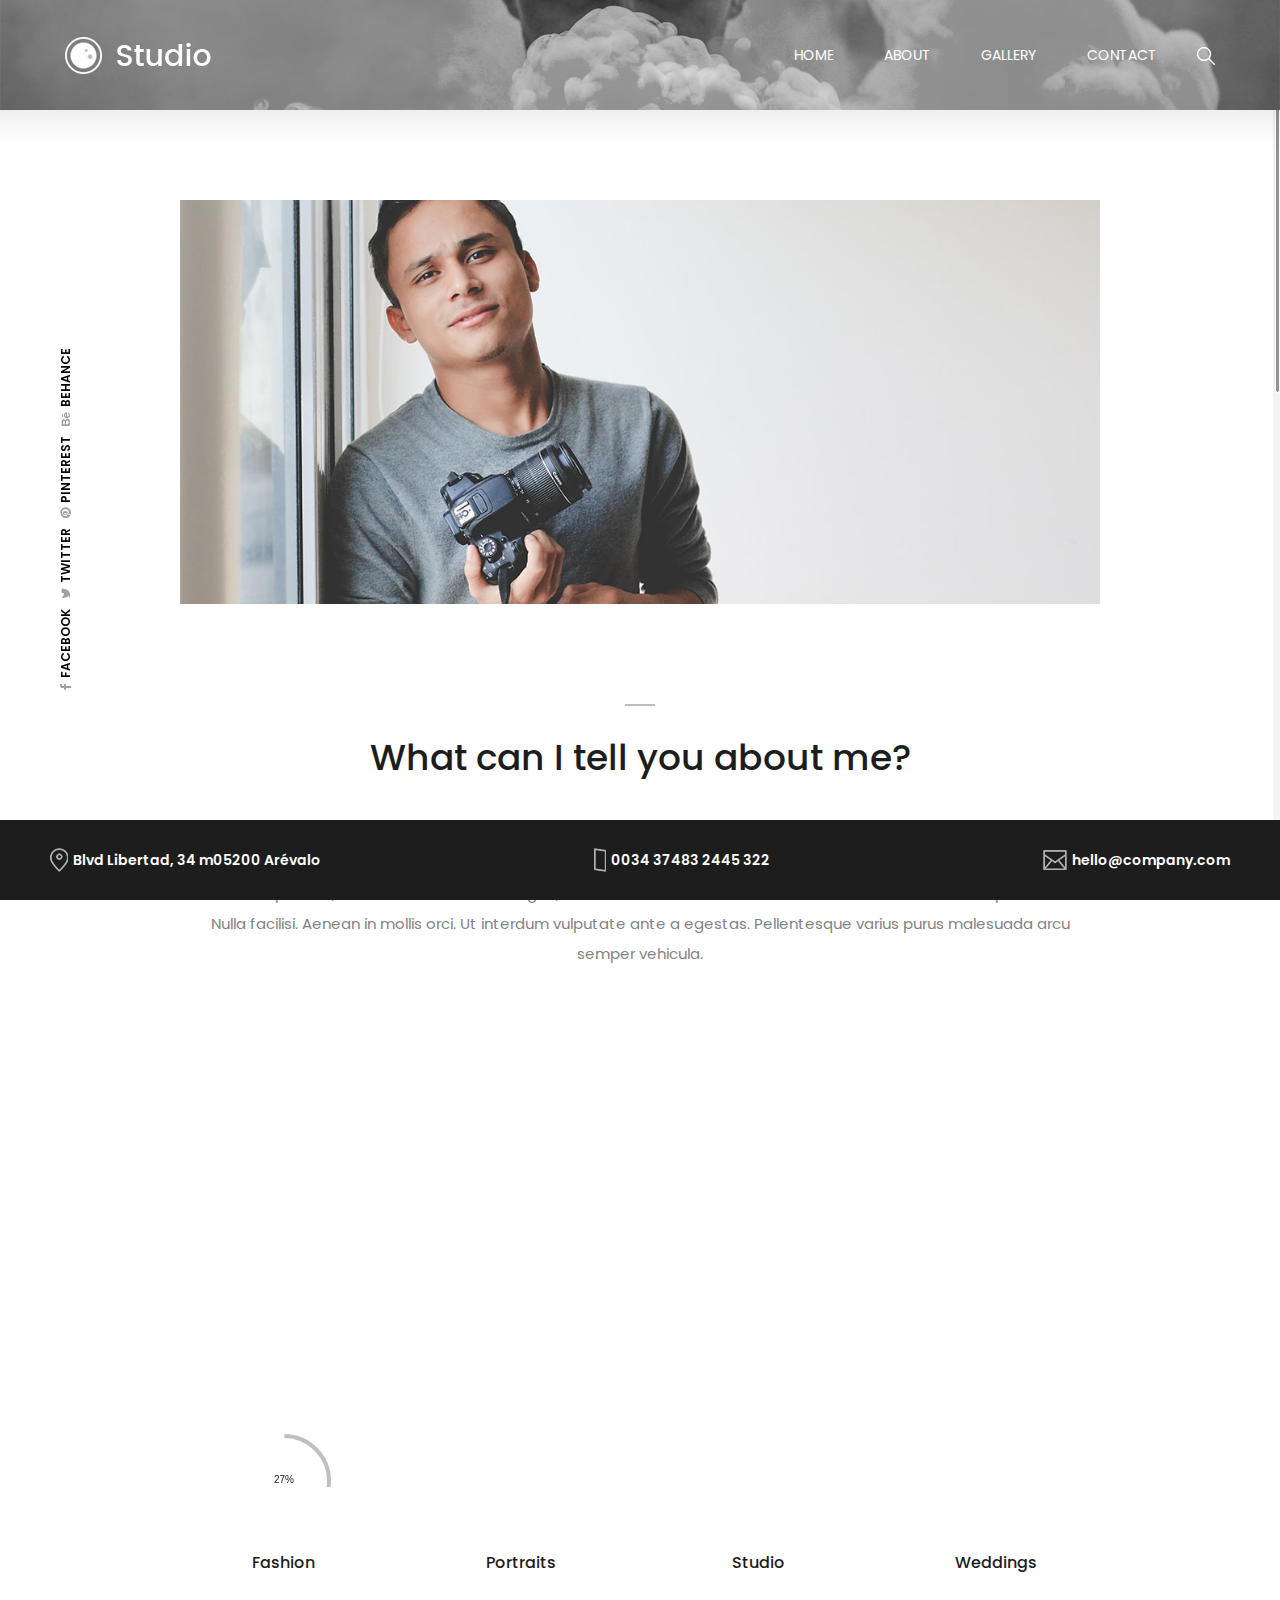
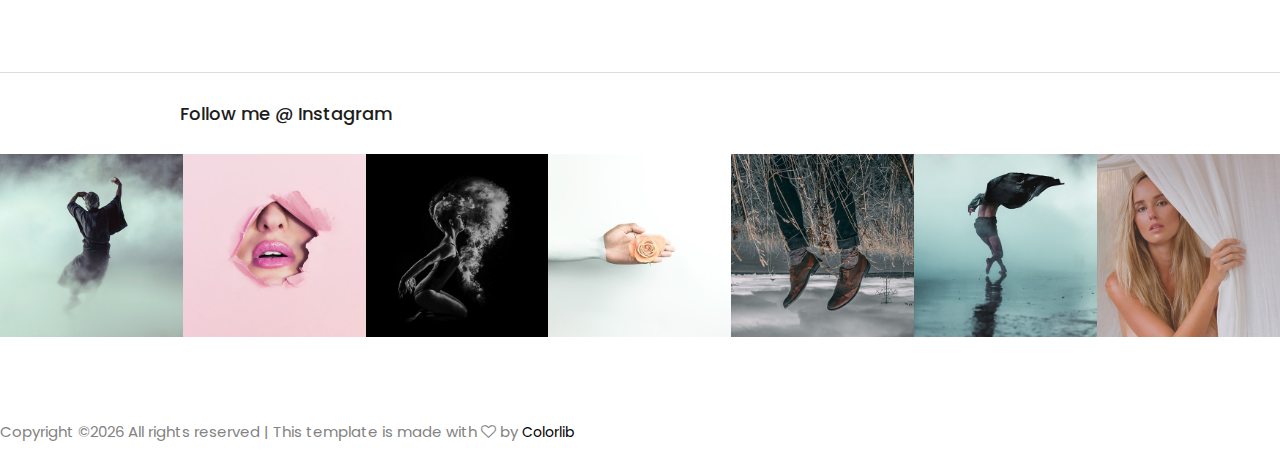
==== commit e668ba5b: "Title changed" ====
--- a/about-me.html
+++ b/about-me.html
@@ -9,7 +9,7 @@
     <!-- The above 4 meta tags *must* come first in the head; any other head content must come *after* these tags -->
 
     <!-- Title  -->
-    <title>Studio - Creative Photography Template | About Me</title>
+    <title>Green Mark</title>
 
     
 
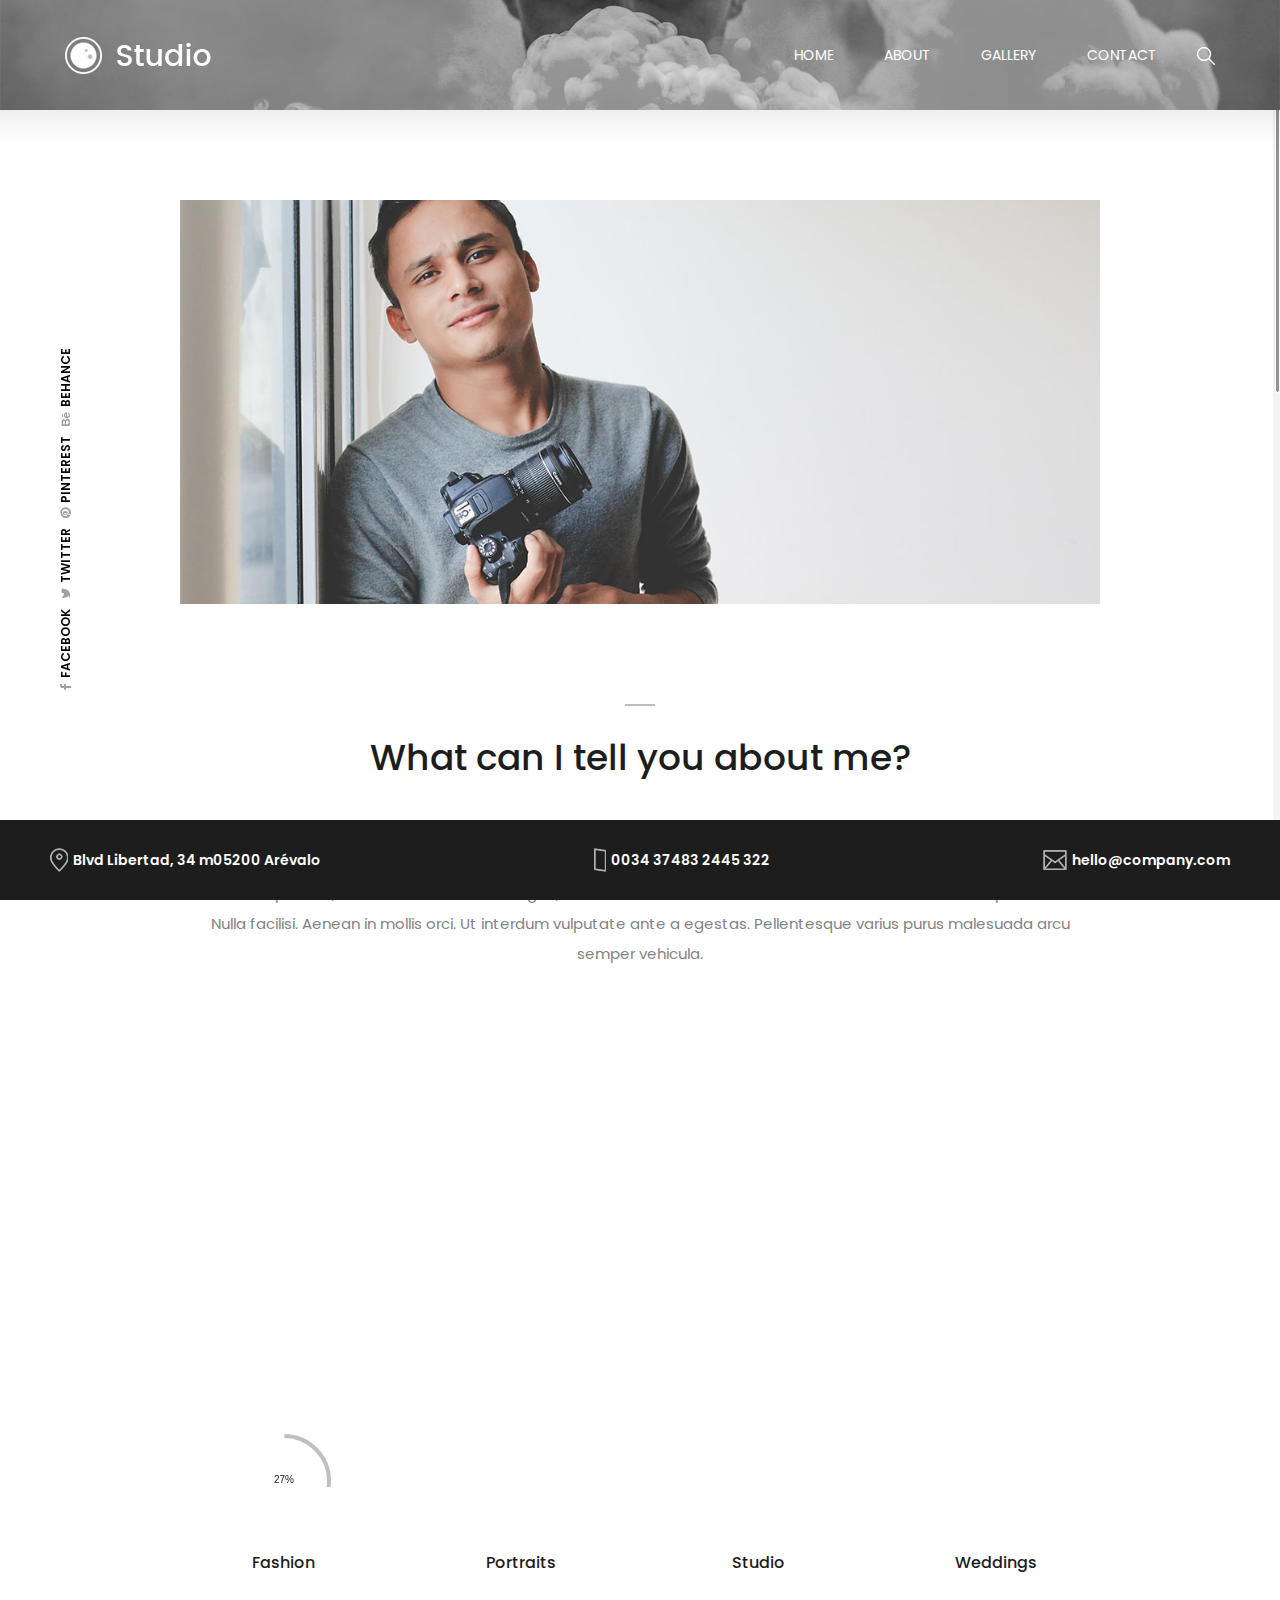
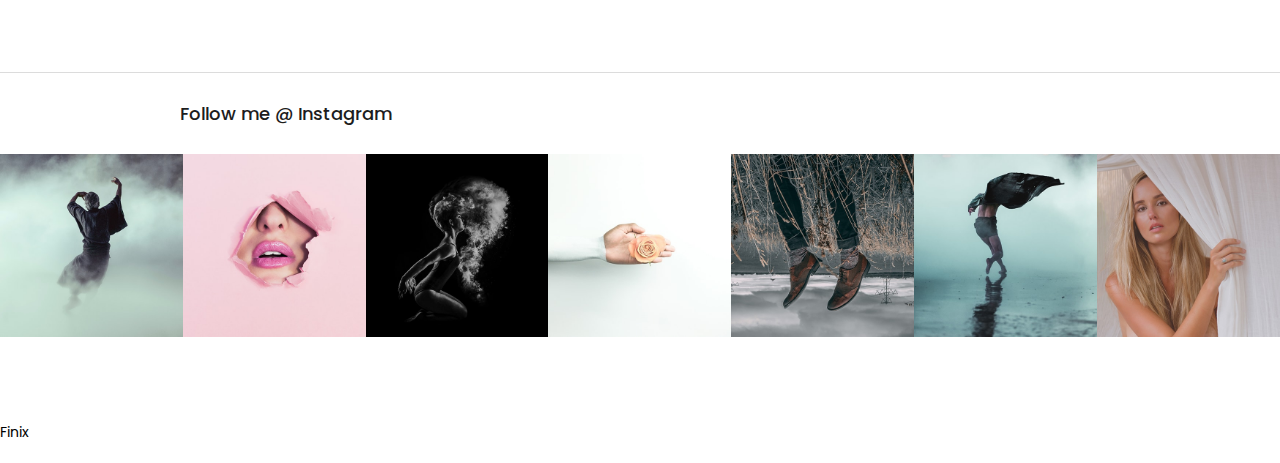
==== commit 9890579d: "Footer changed" ====
--- a/about-me.html
+++ b/about-me.html
@@ -259,9 +259,9 @@
     </footer>
     <!-- Footer Area End -->
 
-    <!-- Link back to Colorlib can't be removed. Template is licensed under CC BY 3.0. -->
-<p>Copyright &copy;<script>document.write(new Date().getFullYear());</script> All rights reserved | This template is made with <i class="fa fa-heart-o" aria-hidden="true"></i> by <a href="https://colorlib.com" target="_blank">Colorlib</a></p>
-<!-- Link back to Colorlib can't be removed. Template is licensed under CC BY 3.0. -->
+    <!-- Footer   -->
+    <p><a href="#" target="_blank">Finix</a></p>
+    <!--Footer End -->
 
     <!-- jQuery (Necessary for All JavaScript Plugins) -->
     <script src="js/jquery/jquery-2.2.4.min.js"></script>
